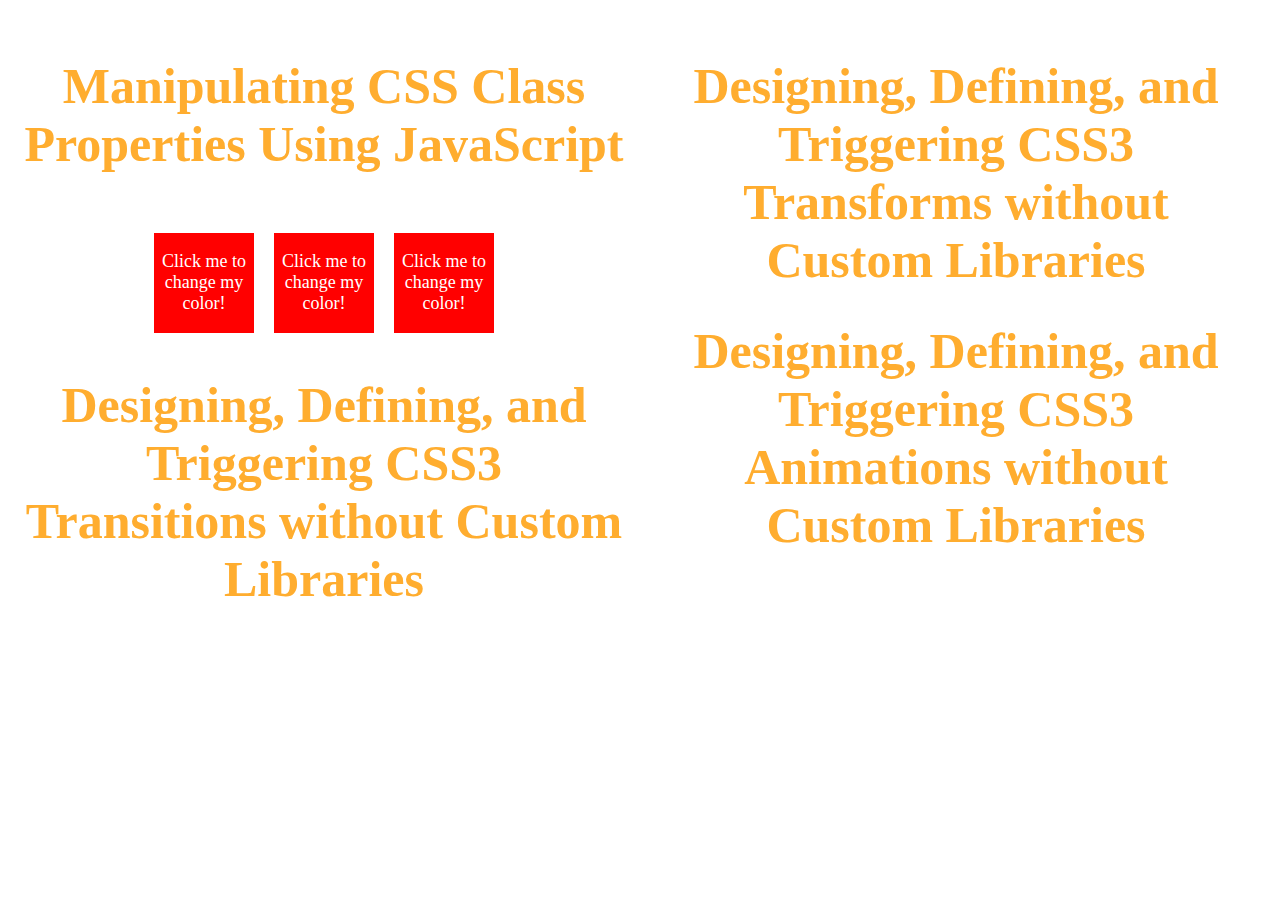
==== html/cssClassProperties.html @ a5ee7bcb "Added some code for manipulating class properties" ====
<!DOCTYPE html>
<html>

<head>
    <meta charset="utf-8" />
    <meta http-equiv="X-UA-Compatible" content="IE=edge">
    <title>HTML5 Tags</title>
    <meta name="viewport" content="width=device-width, initial-scale=1">
    <link rel="stylesheet" type="text/css" media="screen" href="../css/main.css" />

</head>

<body>
    <div class="row">
        <div class="col-6">
            <h1>Manipulating CSS Class Properties Using JavaScript</h1>
            <div class="flex-container">

                <div class="box">
                    <p>Click me to change my color!</p>
                </div>
                <div class="box">
                    <p>Click me to change my color!</p>
                </div>
                <div class="box">
                    <p>Click me to change my color!</p>
                </div>
            </div>
            <h1>Designing, Defining, and Triggering CSS3 Transitions without Custom Libraries</h1>
        </div>
        <div class="col-6">
            <h1>Designing, Defining, and Triggering CSS3 Transforms without Custom Libraries</h1>
            <h1>Designing, Defining, and Triggering CSS3 Animations without Custom Libraries</h1>
        </div>
    </div>
    <script src="../js/cssClassProperties.js"></script>
</body>

</html>
---- css/main.css ----
* {
    box-sizing: border-box;
}

body {
    background-color: white;
    font-family: "Open Sans"
}

h1 {
    color: #FFAD2f;
    font-size: 50px;
    text-align: center;
}

h2 {
    color: #0076B6;
    font-size: 35px;
    text-align: center;
}

h3 {
    color: black;
    font-size: 25px;
}

h3:after {
    content: ' ';
    display: block;
    width: 375px;
    border: 1px solid black;
}

p {
    font-size: 18px;
}

a {
    color: #FF2F9A;
}

a:hover {
    opacity: 0.5;
}

footer {
    text-align: center;
    position: fixed;
    bottom: 0;
    width: 100%;
}

.content {
    margin-left: 10px;
    width: 25%;
}

textarea {
    width: 50%;
    height: 200px;
    font-size: 18px;
    resize: none;
}

video {
    max-width: 100%;
    height: auto;
}

canvas {
    max-width: 600px;
    height: 260px;
}

.canvasContainer {
    margin-left: auto;
    margin-right: auto;
    max-width: 600px;
    height: 300px;
    border-width: 1px;
    border-color: black;
    border-style: solid;
}

.canvasMenu {
    margin-top: -.5px;
    height: 40px;
    background-color: grey;
}

.box {
    height: 100px;
    width: 100px;
    background-color: red;
    color: white;
    text-align: center;
    margin: 10px;
    cursor: pointer;
}

button {
    height: 40px;
    width: 13%;
    cursor: pointer;
}

.instructions {
    max-width: 600px;
    margin-left: auto;
    margin-right: auto;
}

/* Toast Code */

#toast {
    visibility: hidden;
    max-width: 26%;
    margin-left: auto;
    margin-right: 2px;
    background-color: #0076B6;
    color: #fff;
    text-align: center;
    border-radius: 2px;
    padding: 16px;
    z-index: 1;
    margin-top: -60px;
    font-size: 17px;
}

#toast.show {
    visibility: visible;
    -webkit-animation: fadein 0.5s, fadeout 0.5s 2.5s;
    animation: fadein 0.5s, fadeout 0.5s 2.5s;
}

@-webkit-keyframes fadein {
    from {
        bottom: 0;
        opacity: 0;
    }
    to {
        bottom: 30px;
        opacity: 1;
    }
}

@keyframes fadein {
    from {
        bottom: 0;
        opacity: 0;
    }
    to {
        bottom: 30px;
        opacity: 1;
    }
}

@-webkit-keyframes fadeout {
    from {
        bottom: 30px;
        opacity: 1;
    }
    to {
        bottom: 0;
        opacity: 0;
    }
}

@keyframes fadeout {
    from {
        bottom: 30px;
        opacity: 1;
    }
    to {
        bottom: 0;
        opacity: 0;
    }
}

/* Responsive Design Code */

[class*="col-"] {
    float: left;
    padding: 15px;
}

.col-1 {
    width: 8.33%;
}

.col-2 {
    width: 16.66%;
}

.col-3 {
    width: 25%;
}

.col-4 {
    width: 33.33%;
}

.col-5 {
    width: 41.66%;
}

.col-6 {
    width: 50%;
}

.col-7 {
    width: 58.33%;
}

.col-8 {
    width: 66.66%;
}

.col-9 {
    width: 75%;
}

.col-10 {
    width: 83.33%;
}

.col-11 {
    width: 91.66%;
}

.col-12 {
    width: 100%;
}

.flex-container {
    margin-top: 50px;
    display: flex;
    flex-wrap: wrap;
    justify-content: center;
}

.flex-container>a {
    text-decoration: none;
    color: white;
}

.flex-container>a:hover {
    opacity: 0.7;
}

.flex-container>a>div {
    background-color: #0076B6;
    width: 150px;
    height: 150px;
    margin: 25px;
    text-align: center;
    font-size: 25px;
}

.flex-container>a>div>p {
    padding-top: 50px;
    font-size: 25px;
}

@media screen and (max-width: 1500px) {
    footer {
        position: relative;
    }
}
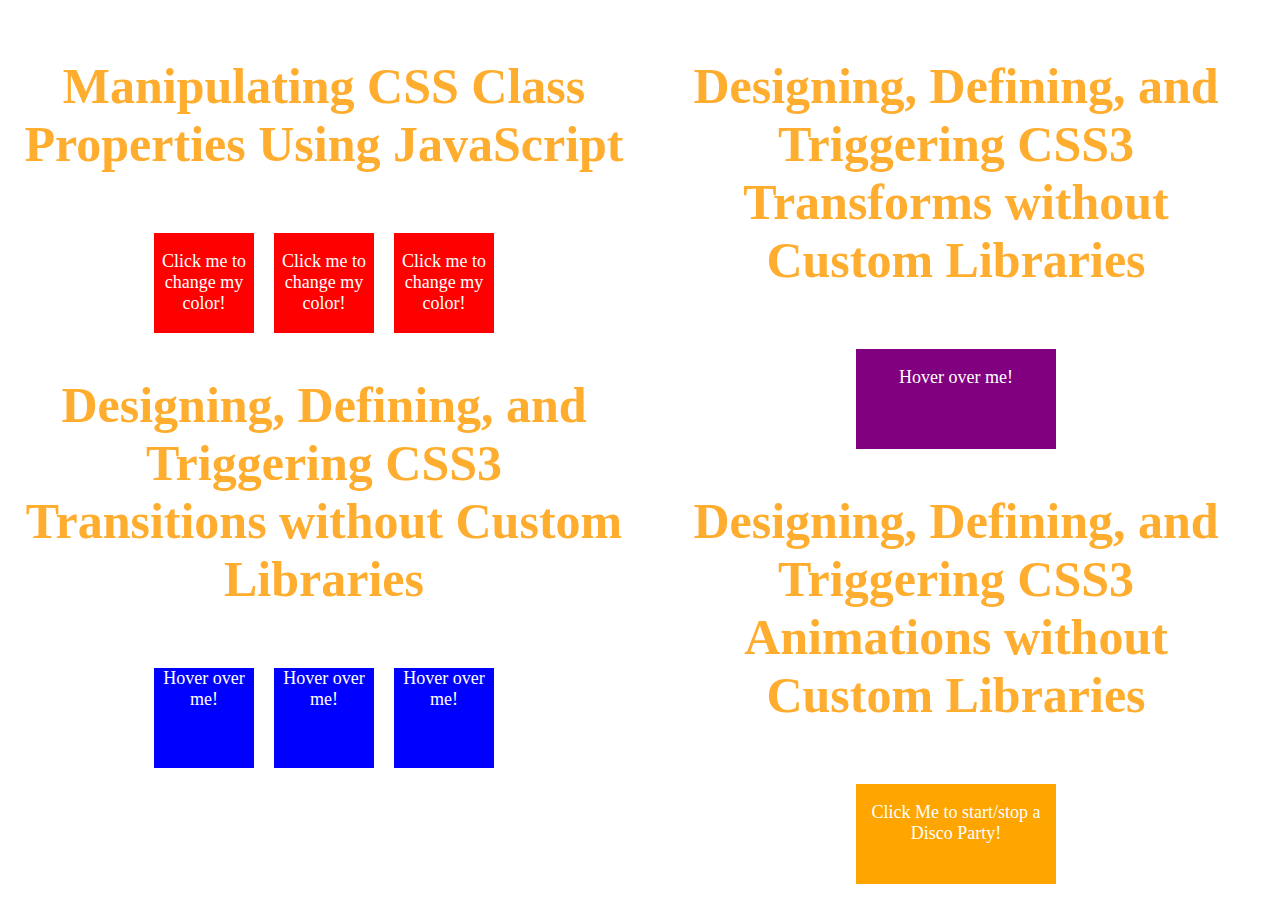
==== commit 4caedb49: "Finished last 4 Code Topics!" ====
--- a/html/cssClassProperties.html
+++ b/html/cssClassProperties.html
@@ -4,7 +4,7 @@
 <head>
     <meta charset="utf-8" />
     <meta http-equiv="X-UA-Compatible" content="IE=edge">
-    <title>HTML5 Tags</title>
+    <title>CSS3 Advanced</title>
     <meta name="viewport" content="width=device-width, initial-scale=1">
     <link rel="stylesheet" type="text/css" media="screen" href="../css/main.css" />
 
@@ -27,10 +27,32 @@
                 </div>
             </div>
             <h1>Designing, Defining, and Triggering CSS3 Transitions without Custom Libraries</h1>
+            <div class="flex-container">
+                <div class="transistion">
+                    Hover over me!
+                </div>
+                <div class="transistion">
+                    Hover over me!
+                </div>
+                <div class="transistion">
+                    Hover over me!
+                </div>
+            </div>
         </div>
         <div class="col-6">
             <h1>Designing, Defining, and Triggering CSS3 Transforms without Custom Libraries</h1>
+            <div class="flex-container">
+                <div class="transform">
+                    <p>Hover over me!</p>
+                </div>
+            </div>
             <h1>Designing, Defining, and Triggering CSS3 Animations without Custom Libraries</h1>
+
+            <div class="flex-container">
+                <div class="preanimation">
+                    <p>Click Me to start/stop a Disco Party!</p>
+                </div>
+            </div>
         </div>
     </div>
     <script src="../js/cssClassProperties.js"></script>
--- a/css/main.css
+++ b/css/main.css
@@ -110,6 +110,99 @@
     margin-right: auto;
 }
 
+/* CSS Transition Code */
+
+.transistion {
+    height: 100px;
+    width: 100px;
+    text-align: center;
+    background-color: blue;
+    color: white;
+    text-align: center;
+    font-size: 18px;
+    margin: 10px;
+    -webkit-transition: width 2s, height 2s, background-color 2s, font-size 2s, border-radius 2s;
+    transition: width 2s, height 2s, background-color 2s, font-size 2s, border-radius 2s;
+}
+
+.transistion:hover {
+    height: 300px;
+    width: 600px;
+    background-color: red;
+    font-size: 75px;
+    border-radius: 75px;
+}
+
+/* CSS Transform Code */
+
+.transform {
+    height: 100px;
+    width: 200px;
+    background-color: purple;
+    color: white;
+    text-align: center;
+    margin: 10px;
+    -webkit-transition: all 4s;
+    transition: all 4s;
+}
+
+.transform:hover {
+    -webkit-transform: rotate(360deg);
+    transform: rotate(360deg);
+}
+
+/* CSS Animation Code */
+
+.preanimation {
+    height: 100px;
+    width: 200px;
+    background-color: orange;
+    color: white;
+    text-align: center;
+    margin: 10px;
+    cursor: pointer;
+}
+
+.animation {
+    height: 100px;
+    width: 200px;
+    background-color: orange;
+    color: white;
+    text-align: center;
+    margin: 10px;
+    cursor: pointer;
+    -webkit-animation-name: discoParty;
+    -webkit-animation-duration: 2s;
+    -webkit-animation-count: infinite;
+    animation-name: discoParty;
+    animation-duration: 2s;
+    animation-iteration-count: infinite;
+}
+
+@-webkit-keyframes discoParty {
+    0% {
+        background-color: orange;
+    }
+    16% {
+        background-color: yellow;
+    }
+    32% {
+        background-color: green;
+    }
+    48% {
+        background-color: blue;
+    }
+    64% {
+        background-color: purple;
+    }
+    80% {
+        background-color: red;
+    }
+    100% {
+        background-color: orange;
+    }
+}
+
 /* Toast Code */
 
 #toast {
